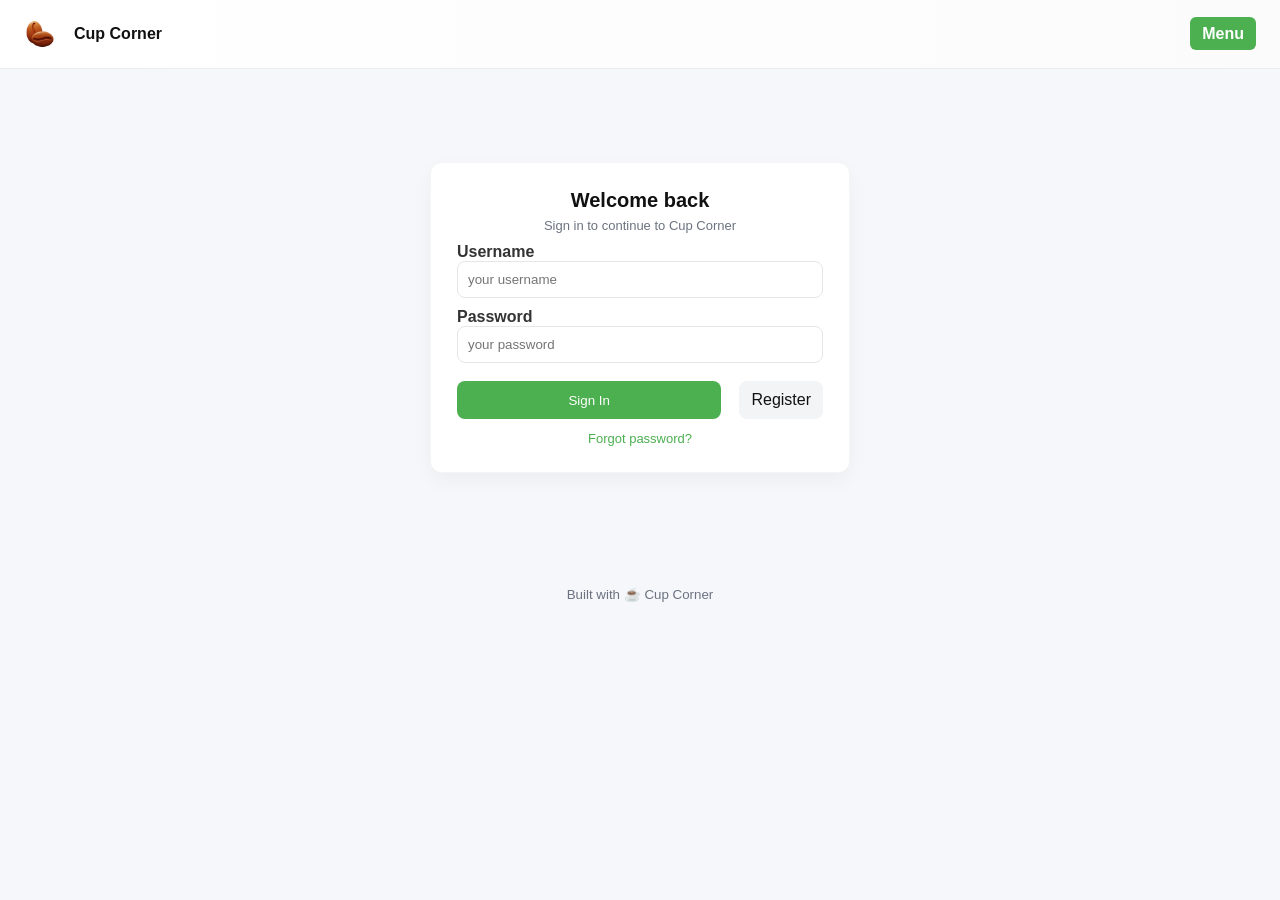
==== App/admin.html @ 818e5864 "ui design" ====
<!doctype html>
<html lang="en">
<head>
  <meta charset="utf-8">
  <meta name="viewport" content="width=device-width,initial-scale=1">
  <title>Admin — Cup Corner</title>
  <link rel="stylesheet" href="CSS/login.css">
  <link rel="stylesheet" href="CSS/style.css">
</head>
<body>
  <header>
    <div class="brand"><img src="assets/logo.png" alt="Cup Corner logo"><div style="font-weight:700">Cup Corner</div></div>
    <nav><a href="dashboard.html">Dashboard</a></nav>
  </header>
  <main>
    <h2>Admin Panel</h2>
    <section>
      <h3>Add Product</h3>
      <div class="form-row">
        <input id="pName" placeholder="Name" type="text">
        <input id="pPrice" placeholder="Price" type="number">
        <button id="addProductBtn" class="btn">Add</button>
      </div>
    </section>

    <section>
      <h3>Products</h3>
      <div id="adminProducts"></div>
    </section>

    <section>
      <h3>Orders</h3>
      <div id="adminOrders"></div>
    </section>
  </main>

  <script src="JS/app.js"></script>
  <script>
    const user = JSON.parse(localStorage.getItem('cc_user') || 'null');
    if (!user || user.role !== 'admin') {
      alert('Admin access only');
      window.location.href = 'dashboard.html';
    }

    renderAdminProducts('adminProducts');
    renderOrders('adminOrders', true);

    document.getElementById('addProductBtn').addEventListener('click', () => {
      const name = document.getElementById('pName').value.trim();
      const price = parseFloat(document.getElementById('pPrice').value);
      if (!name || isNaN(price)) return alert('Enter valid name and price');
      addProduct({ name, price });
      renderAdminProducts('adminProducts');
    });
  </script>
</body>
</html>
---- App/CSS/login.css ----
/* Login / Register form styles */
.auth-wrap{max-width:420px;margin:48px auto;padding:18px;border-radius:12px;background:#fff;border:1px solid rgba(0,0,0,0.04);box-shadow:0 8px 20px rgba(2,6,23,0.04)}
.auth-wrap h2{text-align:center;margin:0 0 12px}
.auth-wrap label{display:block;margin-top:10px;font-weight:600;color:#333}
.auth-wrap .actions{margin-top:16px;display:flex;gap:10px}
.auth-wrap .actions button{flex:1}
---- App/CSS/style.css ----
:root{
	--bg:#f6f7fb; --card:#ffffff; --accent:#4CAF50; --muted:#6b7280; --maxw:1100px;
}
*{box-sizing:border-box}
body{font-family:Inter,Segoe UI,Arial,sans-serif;background:var(--bg);color:#111;margin:0}
header{display:flex;justify-content:space-between;align-items:center;padding:18px 24px;background:linear-gradient(90deg,#fff,#fbfbfb);box-shadow:0 1px 0 rgba(0,0,0,0.04)}
header .brand{display:flex;align-items:center;gap:12px}
header .brand img{height:40px}
header nav a{margin-left:12px;padding:8px 12px;background:var(--accent);color:#fff;border-radius:6px;text-decoration:none;font-weight:600}
main{max-width:var(--maxw);margin:28px auto;padding:18px}
.hero{display:flex;justify-content:space-between;align-items:center;background:linear-gradient(180deg,#fff, #fafafa);padding:18px;border-radius:12px;box-shadow:0 4px 12px rgba(15,15,15,0.03)}
.nav a{display:inline-block;margin-right:12px;padding:8px 12px;background:var(--accent);color:#fff;border-radius:8px;text-decoration:none}
#products{display:flex;flex-wrap:wrap;gap:16px;margin-top:18px}
.product{background:var(--card);padding:14px;border:1px solid rgba(0,0,0,0.04);border-radius:10px;width:220px;box-shadow:0 6px 18px rgba(17,24,39,0.03)}
.product h3{margin:0 0 8px 0}
.product .price{color:var(--muted);font-weight:700}
.product button{margin-top:12px;padding:8px 10px;border-radius:8px;background:#0ea5a4;border:none;color:#fff;cursor:pointer}
#cart{margin-top:20px;background:var(--card);padding:16px;border-radius:10px;border:1px solid rgba(0,0,0,0.04)}
#ordersList .order{background:var(--card);padding:12px;margin-bottom:12px;border-radius:10px}
.admin-row{display:flex;gap:8px;align-items:center}
.form-row{display:flex;gap:8px;margin-top:8px}
input[type="text"], input[type="password"], input[type="number"], input[type="email"]{padding:10px;border-radius:8px;border:1px solid #e6e6e6;width:100%}
button.btn{background:var(--accent);color:#fff;padding:10px 14px;border-radius:8px;border:none;cursor:pointer}
footer{margin-top:28px;padding:18px;text-align:center;color:var(--muted)}
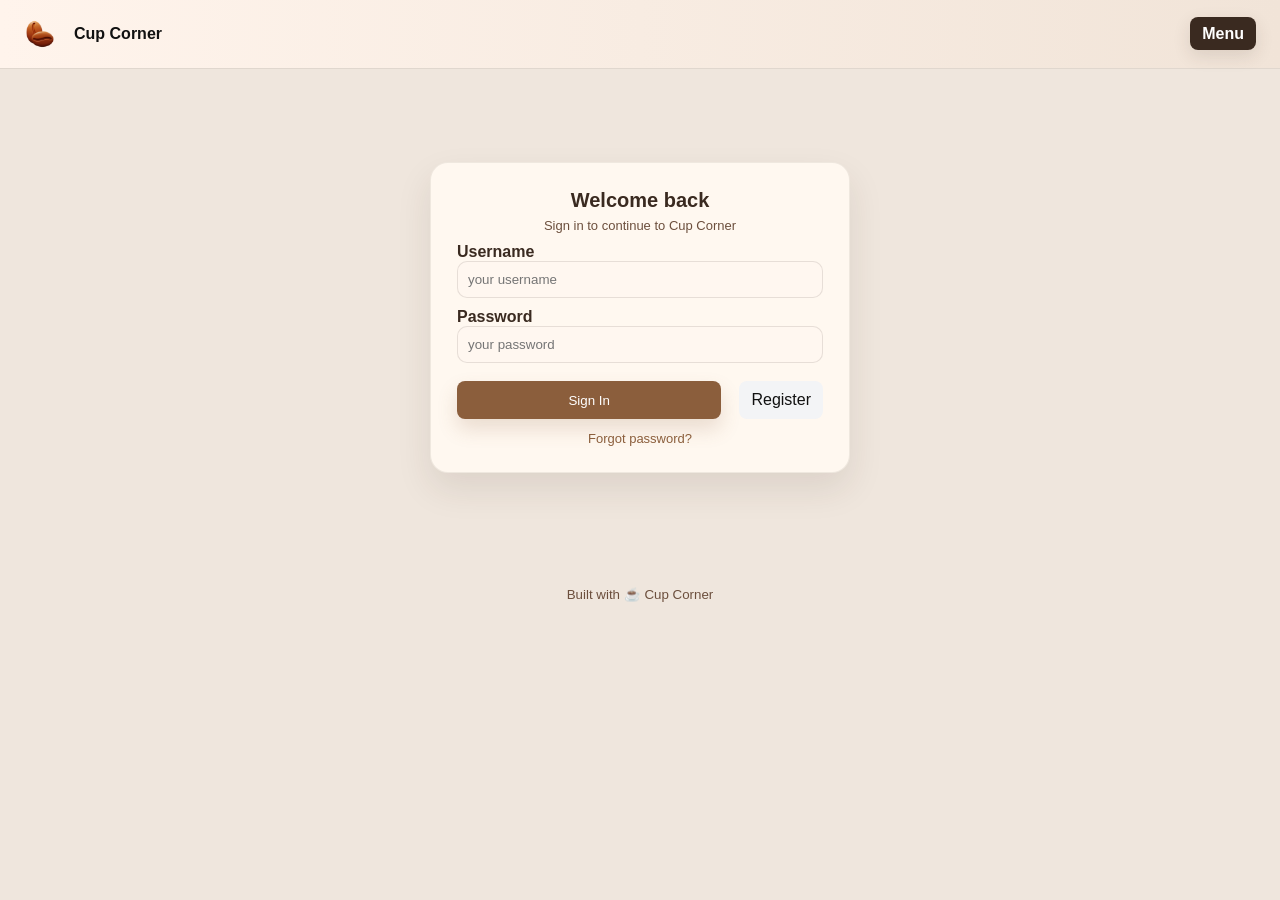
==== commit c4a38b86: "final update ui" ====
--- a/App/admin.html
+++ b/App/admin.html
@@ -4,8 +4,8 @@
   <meta charset="utf-8">
   <meta name="viewport" content="width=device-width,initial-scale=1">
   <title>Admin — Cup Corner</title>
-  <link rel="stylesheet" href="CSS/login.css">
-  <link rel="stylesheet" href="CSS/style.css">
+  <link rel="stylesheet" href="CSS/base.css">
+  <link rel="stylesheet" href="CSS/dashboard.css">
 </head>
 <body>
   <header>
@@ -13,24 +13,60 @@
     <nav><a href="dashboard.html">Dashboard</a></nav>
   </header>
   <main>
-    <h2>Admin Panel</h2>
-    <section>
-      <h3>Add Product</h3>
-      <div class="form-row">
-        <input id="pName" placeholder="Name" type="text">
-        <input id="pPrice" placeholder="Price" type="number">
-        <button id="addProductBtn" class="btn">Add</button>
+    <section class="admin-hero">
+      <div class="hero-copy">
+        <span class="eyebrow">Admin Panel</span>
+        <h1>Manage the Coffee Shop</h1>
+        <p class="muted">Add menu items, track inventory, and review your latest orders from a single modern dashboard.</p>
+        <div class="hero-actions">
+          <a class="nav" href="dashboard.html">Dashboard</a>
+          <a class="nav" href="menu.html">Menu</a>
+        </div>
+      </div>
+      <div class="admin-stat-grid">
+        <div class="stat-card">
+          <span class="stat-label">Products</span>
+          <strong id="productCount">0</strong>
+        </div>
+        <div class="stat-card">
+          <span class="stat-label">Orders</span>
+          <strong id="orderCount">0</strong>
+        </div>
+        <div class="stat-card">
+          <span class="stat-label">Revenue</span>
+          <strong id="orderRevenue">৳0.00</strong>
+        </div>
       </div>
     </section>
 
-    <section>
-      <h3>Products</h3>
-      <div id="adminProducts"></div>
-    </section>
+    <section class="admin-grid">
+      <article class="admin-card">
+        <div class="card-header">
+          <h2>Add Product</h2>
+          <span class="tag">Quick add</span>
+        </div>
+        <div class="form-row admin-form-row">
+          <input id="pName" placeholder="Brew name" type="text">
+          <input id="pPrice" placeholder="Price" type="number">
+          <button id="addProductBtn" class="btn">Add</button>
+        </div>
+      </article>
 
-    <section>
-      <h3>Orders</h3>
-      <div id="adminOrders"></div>
+      <article class="admin-card">
+        <div class="card-header">
+          <h2>Menu Catalog</h2>
+          <span class="tag">Editable</span>
+        </div>
+        <div id="adminProducts" class="admin-list"></div>
+      </article>
+
+      <article class="admin-card full-width">
+        <div class="card-header">
+          <h2>Recent Orders</h2>
+          <span class="tag">Latest</span>
+        </div>
+        <div id="adminOrders" class="admin-list"></div>
+      </article>
     </section>
   </main>
 
@@ -42,8 +78,18 @@
       window.location.href = 'dashboard.html';
     }
 
+    function updateAdminStats() {
+      const products = JSON.parse(localStorage.getItem('cc_products') || '[]');
+      const orders = JSON.parse(localStorage.getItem('cc_orders') || '[]');
+      const revenue = orders.reduce((sum, order) => sum + (order.total || 0), 0);
+      document.getElementById('productCount').textContent = products.length;
+      document.getElementById('orderCount').textContent = orders.length;
+      document.getElementById('orderRevenue').textContent = `৳${revenue.toFixed(2)}`;
+    }
+
     renderAdminProducts('adminProducts');
     renderOrders('adminOrders', true);
+    updateAdminStats();
 
     document.getElementById('addProductBtn').addEventListener('click', () => {
       const name = document.getElementById('pName').value.trim();
@@ -51,6 +97,9 @@
       if (!name || isNaN(price)) return alert('Enter valid name and price');
       addProduct({ name, price });
       renderAdminProducts('adminProducts');
+      updateAdminStats();
+      document.getElementById('pName').value = '';
+      document.getElementById('pPrice').value = '';
     });
   </script>
 </body>
--- a/App/CSS/base.css
+++ b/App/CSS/base.css
@@ -0,0 +1,121 @@
+:root {
+  --bg: #efe6dd;
+  --card: #fff8f0;
+  --accent: #8b5e3c;
+  --muted: #6c4f3d;
+  --dark: #3a2a20;
+  --maxw: 1100px;
+}
+
+* {
+  box-sizing: border-box;
+}
+
+body {
+  margin: 0;
+  font-family: Inter, Segoe UI, Arial, sans-serif;
+  color: #111;
+  background: var(--bg);
+}
+
+header {
+  display: flex;
+  justify-content: space-between;
+  align-items: center;
+  padding: 18px 24px;
+  background: linear-gradient(90deg, #fff4ec, #f1e4d8);
+  box-shadow: 0 1px 0 rgba(58, 42, 32, 0.08);
+}
+
+header .brand {
+  display: flex;
+  align-items: center;
+  gap: 12px;
+}
+
+header .brand img {
+  height: 40px;
+}
+
+header nav a {
+  margin-left: 12px;
+  padding: 8px 12px;
+  background: var(--dark);
+  color: #fff;
+  border-radius: 8px;
+  text-decoration: none;
+  font-weight: 600;
+  box-shadow: 0 6px 18px rgba(58, 42, 32, 0.12);
+}
+
+main {
+  max-width: var(--maxw);
+  margin: 28px auto;
+  padding: 18px;
+}
+
+.hero {
+  display: flex;
+  justify-content: space-between;
+  align-items: center;
+  gap: 18px;
+}
+
+button.btn {
+  display: inline-flex;
+  align-items: center;
+  justify-content: center;
+  padding: 10px 14px;
+  border: none;
+  border-radius: 8px;
+  background: var(--accent);
+  color: #fff;
+  cursor: pointer;
+}
+
+.btn.secondary {
+  background: #f4e8d7;
+  color: var(--dark);
+}
+
+input[type="text"],
+input[type="password"],
+input[type="number"],
+input[type="email"] {
+  width: 100%;
+  padding: 10px;
+  border-radius: 10px;
+  border: 1px solid rgba(58, 42, 32, 0.12);
+  background: #fff7f0;
+  color: var(--dark);
+}
+
+.empty-state {
+  color: var(--muted);
+  font-size: 0.98rem;
+}
+
+footer {
+  margin-top: 28px;
+  padding: 18px;
+  text-align: center;
+  color: var(--muted);
+}
+
+@media (max-width: 960px) {
+  header nav a {
+    width: 100%;
+  }
+}
+
+@media (max-width: 640px) {
+  header {
+    flex-direction: column;
+    align-items: flex-start;
+    gap: 12px;
+  }
+
+  main {
+    padding: 14px;
+  }
+}
--- a/App/CSS/dashboard.css
+++ b/App/CSS/dashboard.css
@@ -0,0 +1,292 @@
+.dashboard-hero {
+  display: grid;
+  grid-template-columns: 1.6fr 1fr;
+  gap: 24px;
+  background: linear-gradient(180deg, #fff7f0, #f1e0d0);
+  padding: 30px;
+  border-radius: 24px;
+  box-shadow: 0 24px 60px rgba(58, 42, 32, 0.12);
+  margin-bottom: 24px;
+  align-items: center;
+}
+
+.hero-links {
+  display: flex;
+  flex-wrap: wrap;
+  gap: 12px;
+  margin-top: 10px;
+}
+
+.nav {
+  display: inline-flex;
+  align-items: center;
+  justify-content: center;
+  min-width: 140px;
+  padding: 12px 18px;
+  background: var(--dark);
+  color: #fff;
+  border-radius: 14px;
+  text-decoration: none;
+  font-weight: 700;
+  box-shadow: 0 12px 24px rgba(58, 42, 32, 0.14);
+}
+
+.hero-card {
+  display: grid;
+  grid-template-columns: 1.4fr 1fr;
+  gap: 20px;
+  background: linear-gradient(180deg, #fff7f0, #f4e8d6);
+  padding: 24px;
+  border-radius: 18px;
+  box-shadow: 0 20px 50px rgba(58, 42, 32, 0.1);
+}
+
+.hero-copy {
+  display: flex;
+  flex-direction: column;
+  justify-content: center;
+  gap: 16px;
+}
+
+.eyebrow {
+  display: inline-block;
+  padding: 6px 12px;
+  border-radius: 999px;
+  background: rgba(139, 94, 60, 0.12);
+  color: var(--dark);
+  font-size: 12px;
+  font-weight: 700;
+  text-transform: uppercase;
+  letter-spacing: 0.08em;
+}
+
+.hero-copy h1 {
+  margin: 0;
+  font-size: 2.4rem;
+  line-height: 1.05;
+}
+
+.hero-copy .muted,
+.dashboard-card p,
+.order-summary .order-meta {
+  color: var(--muted);
+  font-size: 1rem;
+}
+
+.hero-actions {
+  display: flex;
+  flex-wrap: wrap;
+  gap: 12px;
+  margin-top: 8px;
+}
+
+.hero-stats,
+.admin-stat-grid {
+  display: grid;
+  grid-template-columns: repeat(3, minmax(0, 1fr));
+  gap: 14px;
+}
+
+.stat-card,
+.admin-card,
+.dashboard-card,
+.user-card {
+  background: var(--card);
+  padding: 22px;
+  border-radius: 20px;
+  border: 1px solid rgba(58, 42, 32, 0.08);
+  box-shadow: 0 18px 40px rgba(58, 42, 32, 0.08);
+}
+
+.user-card {
+  border-radius: 24px;
+}
+
+.user-card-top {
+  display: flex;
+  justify-content: space-between;
+  align-items: flex-start;
+  gap: 10px;
+}
+
+.user-card strong {
+  display: block;
+  margin-top: 8px;
+  font-size: 1.8rem;
+  color: var(--dark);
+}
+
+.user-role {
+  margin-top: 16px;
+  color: var(--accent);
+  font-weight: 700;
+}
+
+.user-meta {
+  display: grid;
+  grid-template-columns: 1fr 1fr;
+  gap: 12px;
+  margin-top: 22px;
+}
+
+.user-meta div {
+  padding: 14px;
+  background: #f8ede2;
+  border-radius: 18px;
+}
+
+.user-meta span {
+  display: block;
+  font-size: 0.9rem;
+}
+
+.user-meta strong {
+  display: block;
+  margin-top: 6px;
+  font-size: 1.4rem;
+  color: var(--dark);
+}
+
+.dashboard-cards {
+  display: grid;
+  grid-template-columns: repeat(3, minmax(0, 1fr));
+  gap: 18px;
+  margin-bottom: 20px;
+}
+
+.dashboard-card strong {
+  font-size: 2rem;
+  color: var(--dark);
+}
+
+.card-label {
+  display: block;
+  margin-bottom: 14px;
+  color: var(--muted);
+  font-size: 0.9rem;
+}
+
+.card-header {
+  display: flex;
+  justify-content: space-between;
+  align-items: center;
+  margin-bottom: 18px;
+  color: var(--dark);
+}
+
+.card-header h2 {
+  margin: 0;
+  font-size: 1.15rem;
+}
+
+.tag {
+  display: inline-flex;
+  align-items: center;
+  justify-content: center;
+  padding: 5px 10px;
+  border-radius: 999px;
+  background: rgba(139, 94, 60, 0.12);
+  color: var(--dark);
+  font-size: 0.82rem;
+  font-weight: 700;
+}
+
+.action-buttons {
+  display: grid;
+  grid-template-columns: repeat(3, minmax(0, 1fr));
+  gap: 12px;
+}
+
+.logout-row {
+  margin-top: 24px;
+  text-align: right;
+}
+
+.dashboard-grid,
+.admin-grid {
+  display: grid;
+  grid-template-columns: 1fr 1fr;
+  gap: 20px;
+}
+
+.admin-hero {
+  display: grid;
+  grid-template-columns: 1.3fr 0.9fr;
+  gap: 22px;
+  margin-bottom: 24px;
+}
+
+.admin-card {
+  border-radius: 24px;
+}
+
+.admin-list {
+  display: grid;
+  gap: 12px;
+}
+
+.admin-form-row {
+  display: flex;
+  gap: 10px;
+  flex-wrap: wrap;
+}
+
+.admin-form-row input {
+  flex: 1;
+}
+
+.admin-list .admin-row {
+  display: flex;
+  justify-content: space-between;
+  align-items: center;
+  gap: 10px;
+  padding: 14px 16px;
+  border-radius: 16px;
+  background: #fff7f0;
+  border: 1px solid rgba(58, 42, 32, 0.08);
+}
+
+.admin-list .admin-row button {
+  padding: 8px 12px;
+  border: none;
+  border-radius: 12px;
+  background: #c79862;
+  color: #3a2a20;
+  cursor: pointer;
+}
+
+@media (max-width: 960px) {
+  .dashboard-hero,
+  .hero-card,
+  .admin-hero {
+    grid-template-columns: 1fr;
+  }
+
+  .dashboard-cards {
+    grid-template-columns: 1fr;
+  }
+}
+
+@media (max-width: 640px) {
+  .dashboard-hero,
+  .hero-card,
+  .admin-hero {
+    padding: 22px;
+  }
+
+  .dashboard-card {
+    padding: 18px;
+  }
+
+  .user-meta {
+    grid-template-columns: 1fr;
+  }
+
+  .hero-links {
+    flex-direction: column;
+  }
+
+  .hero-links a {
+    width: 100%;
+  }
+}
